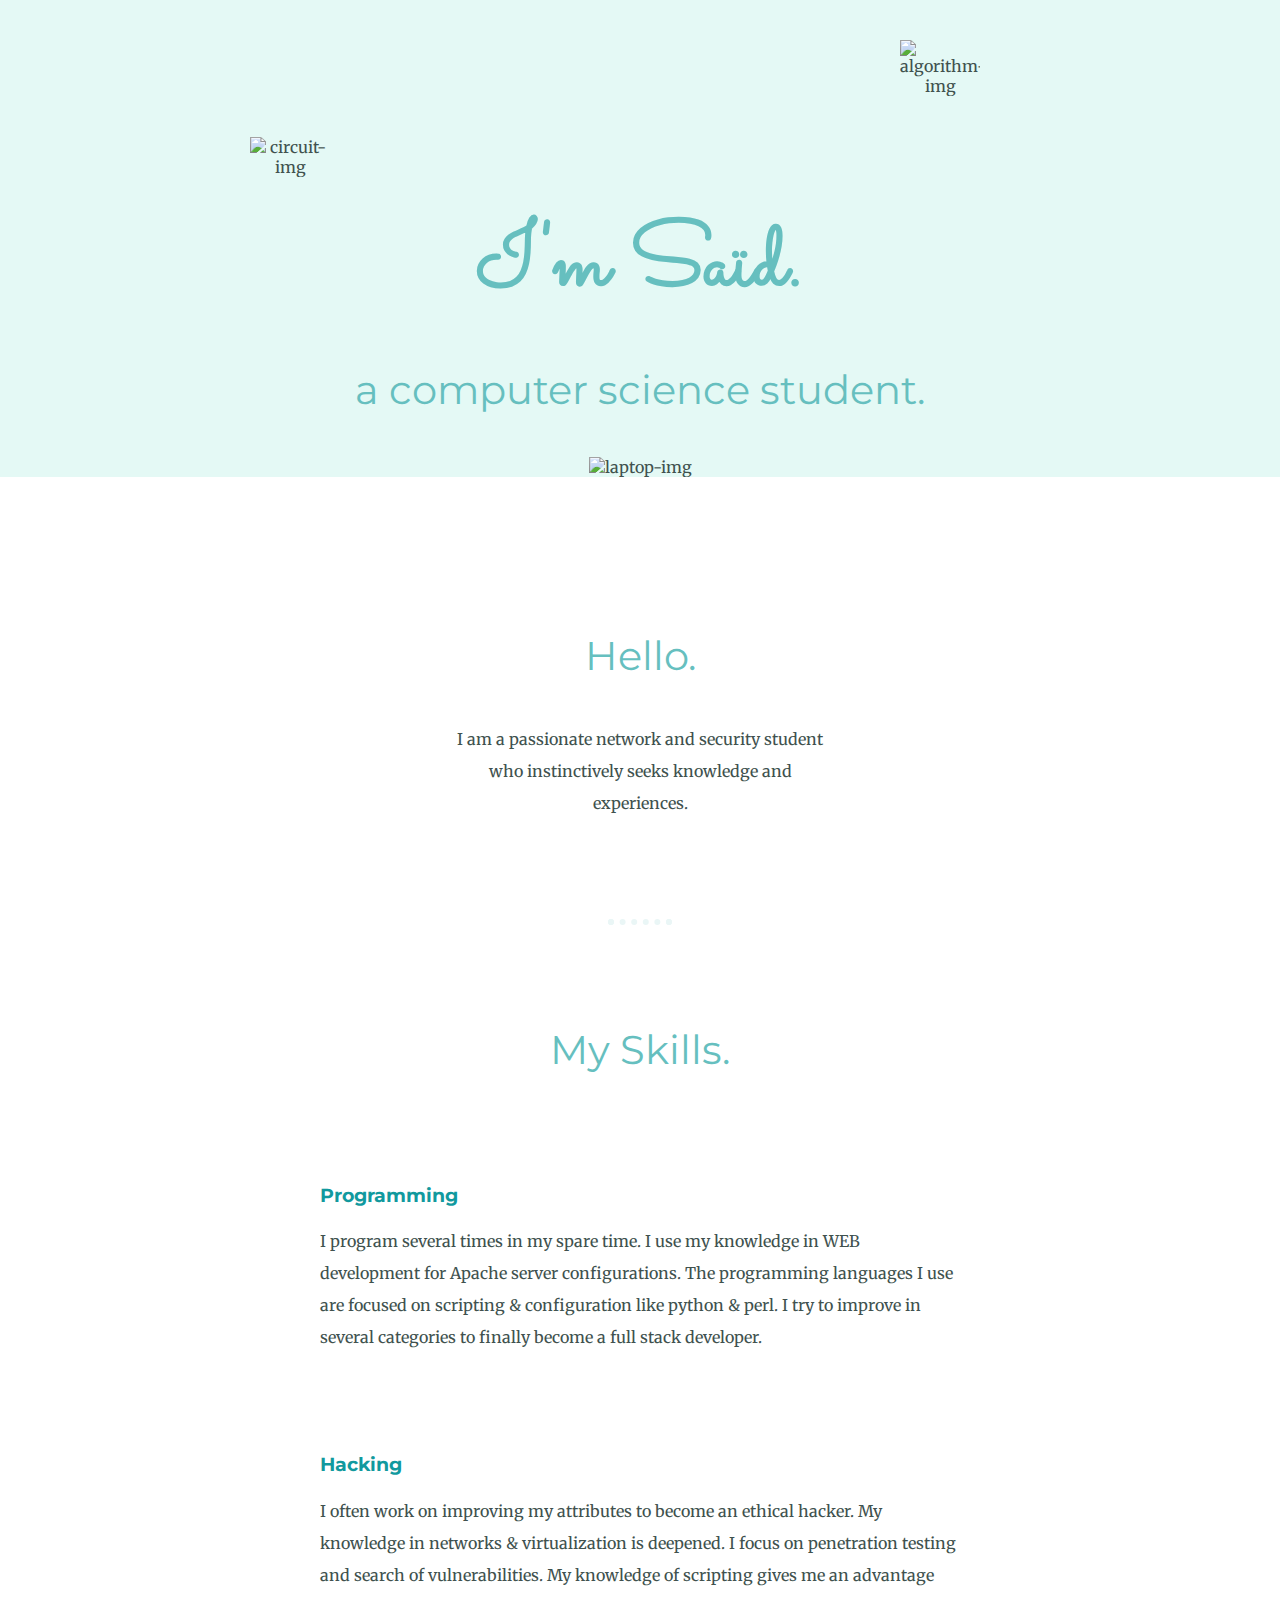
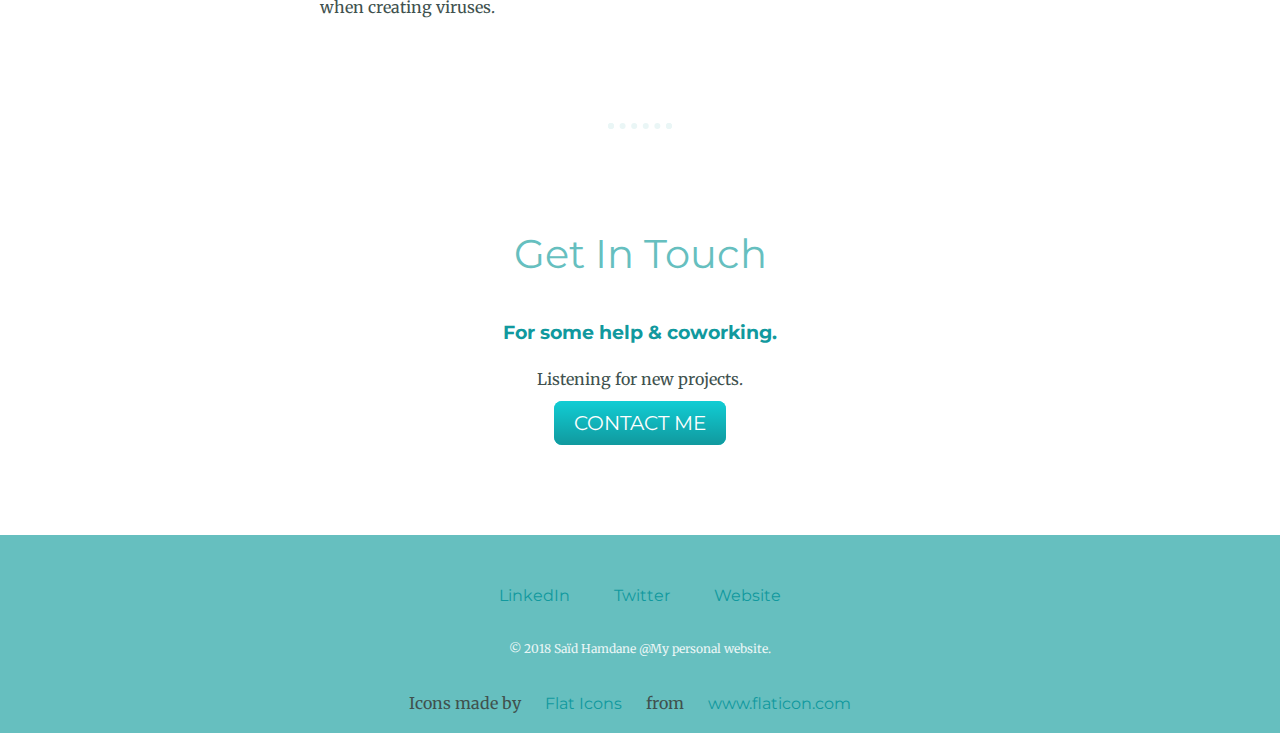
==== index.html @ 7d3be47a "Add files via upload" ====
<!DOCTYPE html>
<html lang="en" dir="ltr">

<head>
  <meta charset="utf-8">
  <title>Saïd Hamdane</title>
  <link rel="stylesheet" href="css/styles.css">
  <link rel="icon" href="images/man.png">
  <link href="https://fonts.googleapis.com/css?family=Merriweather|Montserrat|Sacramento&display=swap" rel="stylesheet">
</head>

<body>
  <div class="top-container">
    <img class="circuit" src="images/circuit.png" alt="circuit-img">
    <h1>I'm Saïd.</h1>
    <h2>a computer science student.</h2>
    <img class="algorithm" src="images/algorithm.png" alt="algorithm-img">
    <img src="images/laptop.png" alt="laptop-img">
  </div>
  <div class="middle-container">
    <div class="profile">
      <img class="man-img" src="images/man.png" alt="">
      <h2>Hello.</h2>
      <p class="intro">I am a passionate network and security student who instinctively seeks knowledge and experiences.</p>
    </div>
    <hr>
    <div class="skills">
      <h2>My Skills.</h2>
      <div class="skill-row">
        <img class="code-img" src="images/code.png" alt="">
        <h3>Programming</h3>
        <p>I program several times in my spare time. I use my knowledge in WEB development for Apache server configurations.
           The programming languages ​​I use are focused on scripting & configuration like python & perl. I try to improve in
           several categories to finally become a full stack developer.</p>
      </div>
      <div class="skill-row">
        <img class="safety-img" src="images/safety.png" alt="">
        <h3>Hacking</h3>
        <p>I often work on improving my attributes to become an ethical hacker. My knowledge in networks & virtualization is deepened.
           I focus on penetration testing and search of vulnerabilities. My knowledge of scripting gives me an advantage when creating
           viruses.</p>
      </div>
    </div>
    <hr>
    <div class="contact-me">
      <h2>Get In Touch</h2>
      <h3>For some help & coworking.</h3>
      <p>Listening for new projects.</p>
      <a class="btn" href="mailto:overclock9gh@gmail.com">CONTACT ME</a>
    </div>
  </div>


  <div class="bottom-container">
    <a class="footer-link" href="https://www.linkedin.com/">LinkedIn</a>
    <a class="footer-link" href="https://twitter.com/">Twitter</a>
    <a class="footer-link" href="https://www.appbrewery.co/">Website</a>
    <p class="copyright">© 2018 Saïd Hamdane @My personal website.</p>
    <div>Icons made by <a href="https://www.flaticon.com/authors/flat-icons" title="Flat Icons">Flat Icons</a> from <a href="https://www.flaticon.com/" title="Flaticon">www.flaticon.com</a></div>
  </div>

</body>

</html>
---- css/styles.css ----
body {
  color: #40514E;
  margin: 0;
  text-align: center;
  font-family: 'Merriweather', serif;
}

h1 {
  color: #66BFBF;
  font-size: 5.625rem;
  margin: 50px auto 0 auto;
  font-family: 'Sacramento', cursive;
}

h2 {
  color: #66BFBF;
  font-family: 'Montserrat', sans-serif;
  font-size: 2.5rem;
  font-weight: normal;
  padding-bottom: 10px;
}

h3 {
  color: #11999E;
  font-family: 'Montserrat', sans-serif;
}

p {
  line-height: 2;
}

hr {
  border: dotted #EAF6F6 6px;
  border-bottom: none;
  width: 4%;
  margin: 100px auto;
}

a {
  color: #11999E;
  font-family: 'Montserrat', sans-serif;
  margin: 10px 20px;
  text-decoration: none;
}

a:hover{
  color: #EAF6F6;
}

.top-container {
  background-color: #E4F9F5;
  position: relative;
  padding-top: 9.375rem;
}

.middle-container {
  margin: 100px 0;
}

.bottom-container {
  background-color: #66BFBF;
  padding: 50px 0 20px;
}

.skill-row {
  width: 50%;
  margin: 100px auto 100px auto;
  text-align: left;
}

.intro {
  width: 30%;
  margin: auto;
}

.contact-message {
  width: 40%;
  margin: 40px auto 60px;
}

.copyright {
  color: #EAF6F6;
  font-size: 0.75rem;
  padding: 20px 0;
}

.algorithm {
  width: 5rem;
  position: absolute;
  right: 300px;
  top: 40px;
}

.circuit {
  width: 5rem;
  position: absolute;
  left: 250px;
  bottom: 300px;
}

.man-img {
  width: 9%;
}

.code-img {
  width: 25%;
  float: left;
  margin-right: 30px;
}

.safety-img {
  width: 25%;
  float: right;
  margin-left: 30px;
}

.btn {
  background: #11cdd4;
  background-image: -webkit-linear-gradient(top, #11cdd4, #11999e);
  background-image: -moz-linear-gradient(top, #11cdd4, #11999e);
  background-image: -ms-linear-gradient(top, #11cdd4, #11999e);
  background-image: -o-linear-gradient(top, #11cdd4, #11999e);
  background-image: linear-gradient(to bottom, #11cdd4, #11999e);
  -webkit-border-radius: 8;
  -moz-border-radius: 8;
  border-radius: 8px;
  font-family: 'Montserrat', sans-serif;
  color: #ffffff;
  font-size: 20px;
  padding: 10px 20px 10px 20px;
  text-decoration: none;
}

.btn:hover {
  background: #30e3cb;
  background-image: -webkit-linear-gradient(top, #30e3cb, #2bc4ad);
  background-image: -moz-linear-gradient(top, #30e3cb, #2bc4ad);
  background-image: -ms-linear-gradient(top, #30e3cb, #2bc4ad);
  background-image: -o-linear-gradient(top, #30e3cb, #2bc4ad);
  background-image: linear-gradient(to bottom, #30e3cb, #2bc4ad);
  text-decoration: none;
}
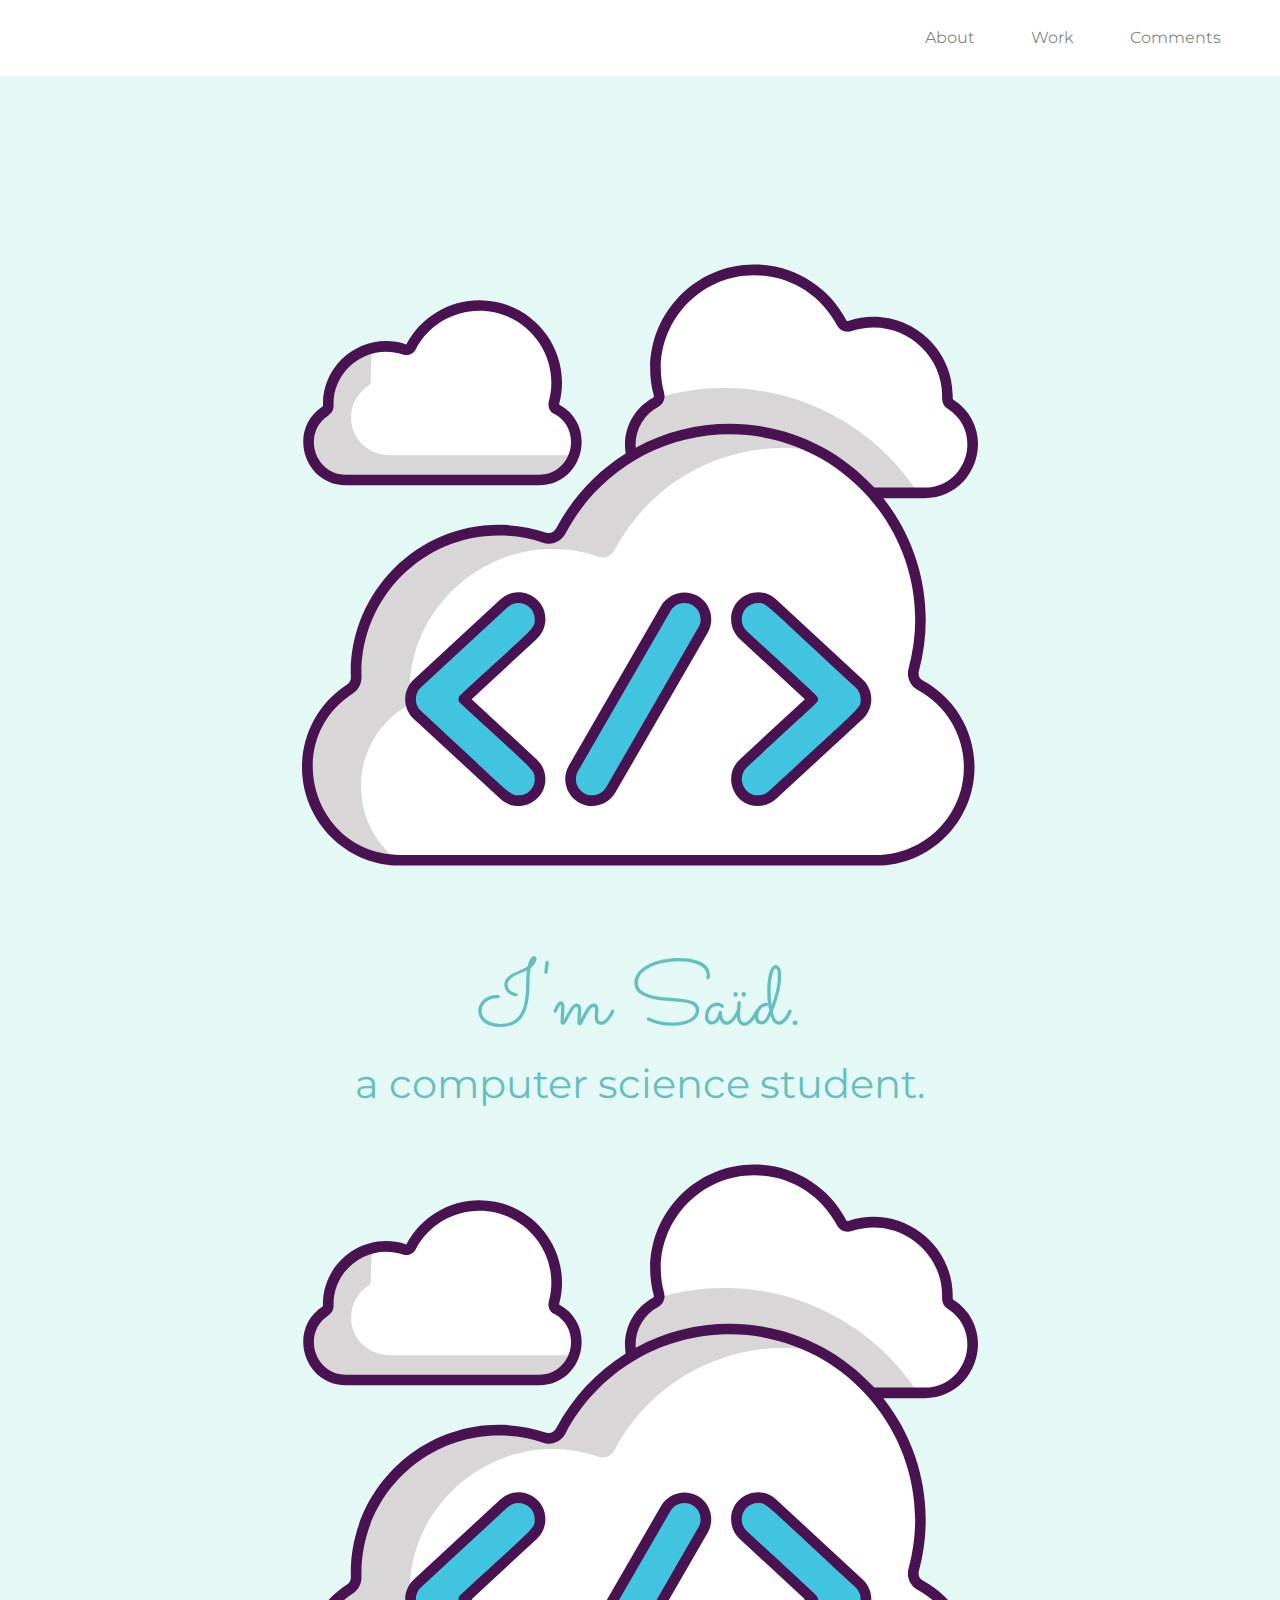
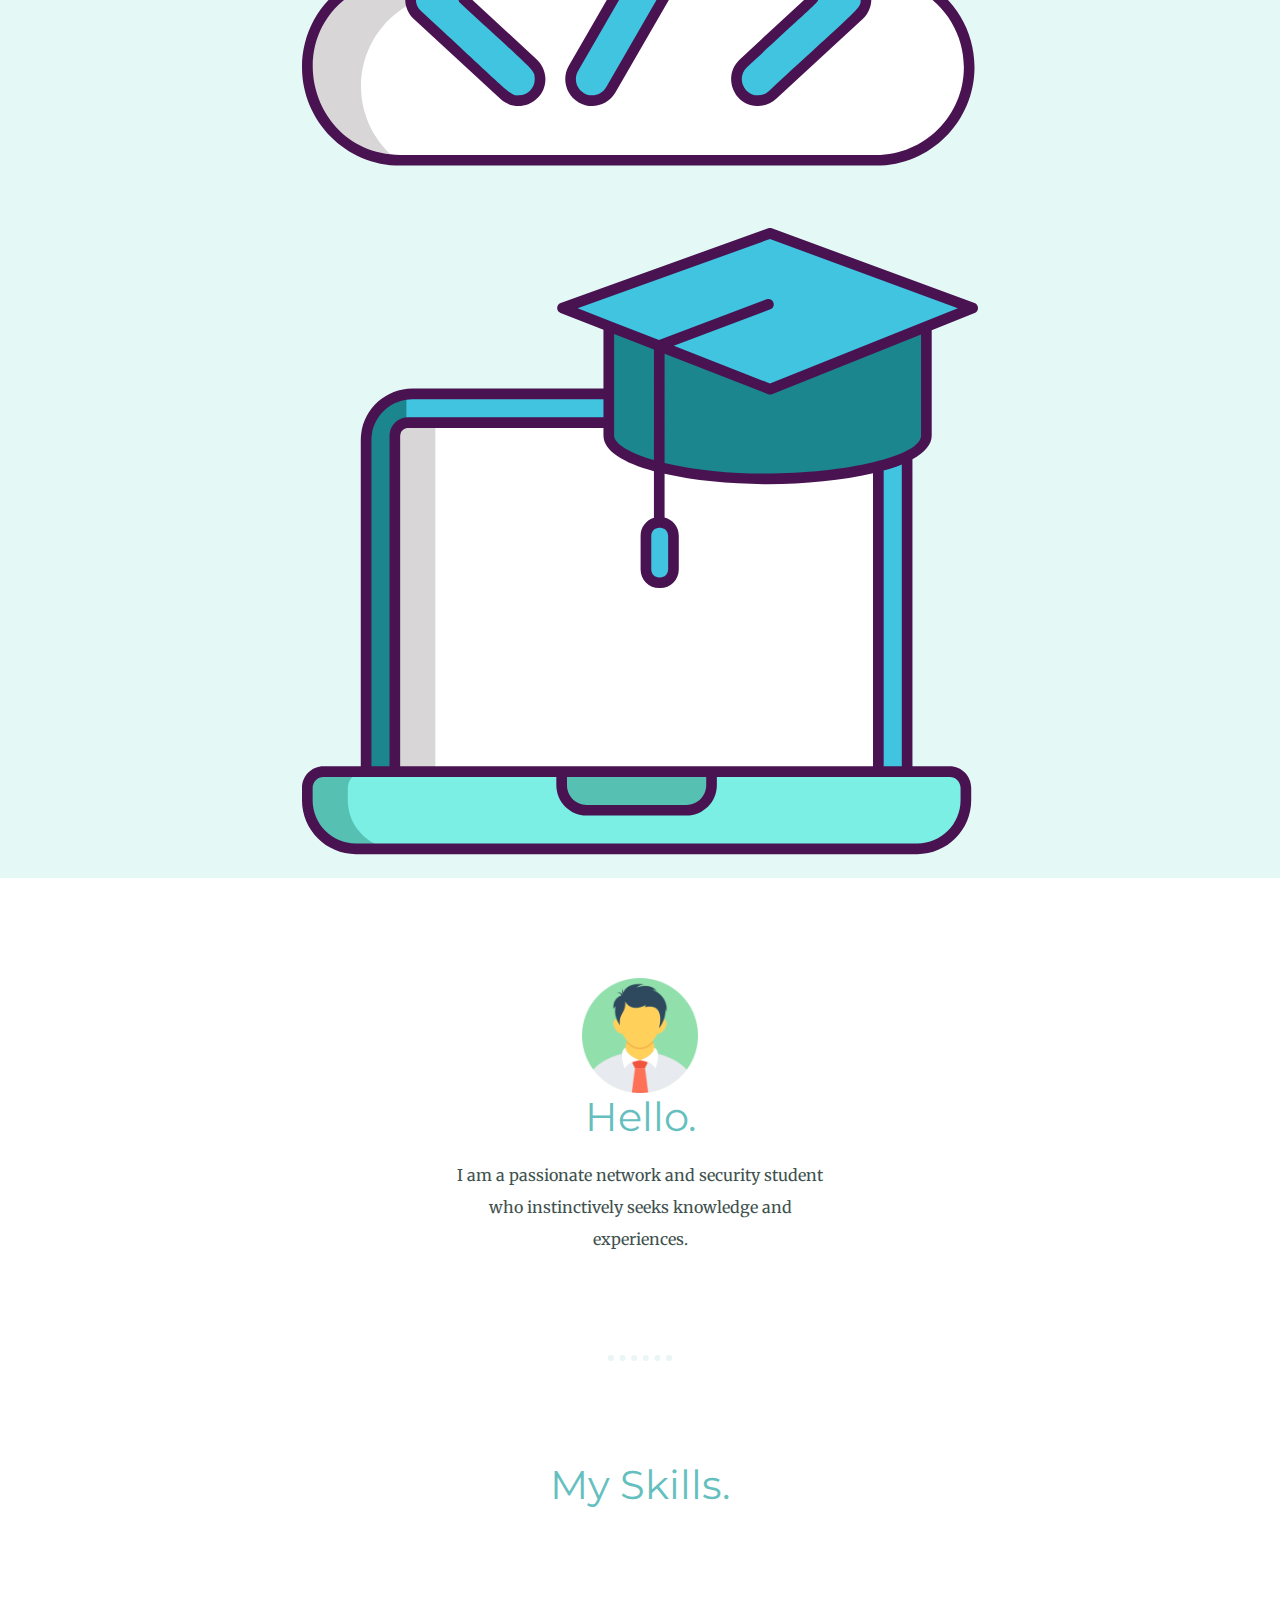
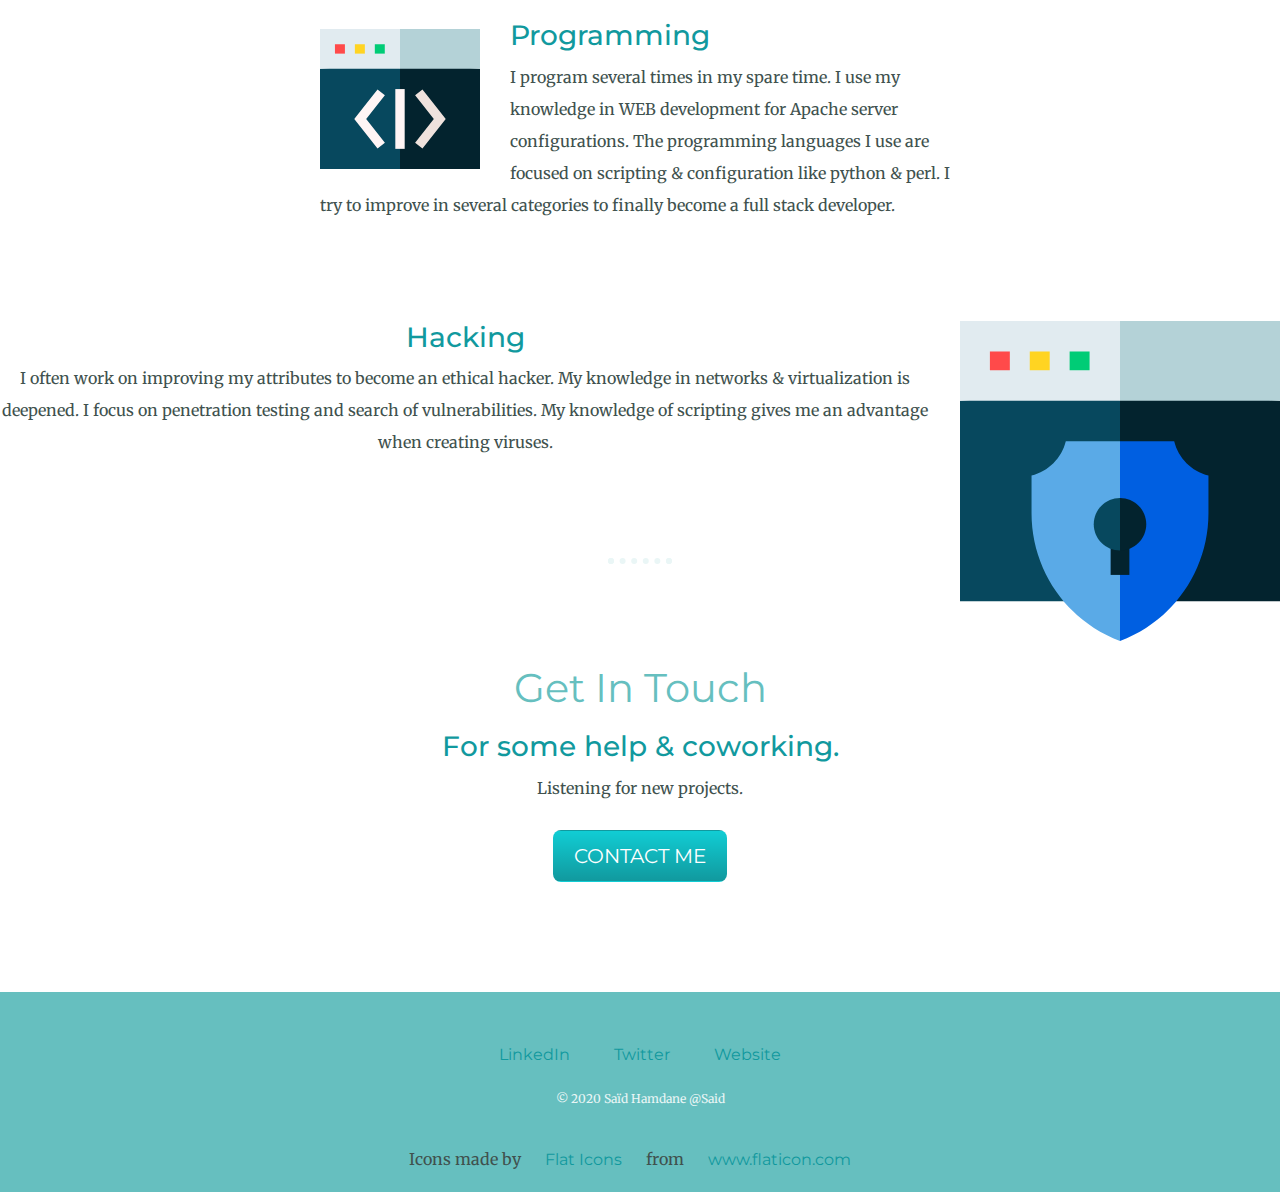
==== commit 55c7017d: "Add files via upload" ====
--- a/index.html
+++ b/index.html
@@ -4,60 +4,97 @@
 <head>
   <meta charset="utf-8">
   <title>Saïd Hamdane</title>
+
+  <!-- Google fonts -->
+  <link href="https://fonts.googleapis.com/css?family=Merriweather|Montserrat|Sacramento&display=swap" rel="stylesheet">
+
+  <!-- CSS Stylesheets -->
+  <link rel="stylesheet" href="https://stackpath.bootstrapcdn.com/bootstrap/4.3.1/css/bootstrap.min.css" integrity="sha384-ggOyR0iXCbMQv3Xipma34MD+dH/1fQ784/j6cY/iJTQUOhcWr7x9JvoRxT2MZw1T" crossorigin="anonymous">
   <link rel="stylesheet" href="css/styles.css">
-  <link rel="icon" href="images/man.png">
-  <link href="https://fonts.googleapis.com/css?family=Merriweather|Montserrat|Sacramento&display=swap" rel="stylesheet">
+  <link rel="icon" href="images/avatar.svg">
+
+  <!-- Bootstrap Scripts -->
+  <script src="https://code.jquery.com/jquery-3.3.1.slim.min.js" integrity="sha384-q8i/X+965DzO0rT7abK41JStQIAqVgRVzpbzo5smXKp4YfRvH+8abtTE1Pi6jizo" crossorigin="anonymous"></script>
+  <script src="https://cdnjs.cloudflare.com/ajax/libs/popper.js/1.14.7/umd/popper.min.js" integrity="sha384-UO2eT0CpHqdSJQ6hJty5KVphtPhzWj9WO1clHTMGa3JDZwrnQq4sF86dIHNDz0W1" crossorigin="anonymous"></script>
+  <script src="https://stackpath.bootstrapcdn.com/bootstrap/4.3.1/js/bootstrap.min.js" integrity="sha384-JjSmVgyd0p3pXB1rRibZUAYoIIy6OrQ6VrjIEaFf/nJGzIxFDsf4x0xIM+B07jRM" crossorigin="anonymous"></script>
 </head>
 
 <body>
-  <div class="top-container">
-    <img class="circuit" src="images/circuit.png" alt="circuit-img">
-    <h1>I'm Saïd.</h1>
-    <h2>a computer science student.</h2>
-    <img class="algorithm" src="images/algorithm.png" alt="algorithm-img">
-    <img src="images/laptop.png" alt="laptop-img">
-  </div>
-  <div class="middle-container">
-    <div class="profile">
-      <img class="man-img" src="images/man.png" alt="">
-      <h2>Hello.</h2>
-      <p class="intro">I am a passionate network and security student who instinctively seeks knowledge and experiences.</p>
-    </div>
-    <hr>
-    <div class="skills">
-      <h2>My Skills.</h2>
-      <div class="skill-row">
-        <img class="code-img" src="images/code.png" alt="">
-        <h3>Programming</h3>
-        <p>I program several times in my spare time. I use my knowledge in WEB development for Apache server configurations.
-           The programming languages ​​I use are focused on scripting & configuration like python & perl. I try to improve in
-           several categories to finally become a full stack developer.</p>
-      </div>
-      <div class="skill-row">
-        <img class="safety-img" src="images/safety.png" alt="">
-        <h3>Hacking</h3>
-        <p>I often work on improving my attributes to become an ethical hacker. My knowledge in networks & virtualization is deepened.
-           I focus on penetration testing and search of vulnerabilities. My knowledge of scripting gives me an advantage when creating
-           viruses.</p>
+  <section id="title">
+    <div class="container-fluid">
+
+      <!-- Nav Bar -->
+      <nav class="navbar navbar-expand-lg navbar-light">
+        <a class="navbar-brand" href="">
+          <img class="avatar" src="images/avatar.svg" alt="avatar-img">
+        </a>
+        <button class="navbar-toggler" type="button" data-toggle="collapse" data-target="#navbarSupportedContent" aria-controls="navbarSupportedContent" aria-expanded="false" aria-label="Toggle navigation">
+          <span class="navbar-toggler-icon"></span>
+        </button>
+        <div class="collapse navbar-collapse" id="navbarSupportedContent">
+          <ul class="navbar-nav ml-auto">
+            <li class="nav-item">
+              <a class="nav-link" href="">About</a>
+            </li>
+            <li class="nav-item">
+              <a class="nav-link" href="">Work</a>
+            </li>
+            <li class="nav-item">
+              <a class="nav-link" href="">Comments</a>
+            </li>
+          </ul>
+        </div>
+      </nav>
+    </section>
+      <div class="top-container">
+        <img class="top-cloud" src="images/cloud.svg" alt="cloud-img">
+        <h1>I'm Saïd.</h1>
+        <h2>a computer science student.</h2>
+        <img class="bottom-cloud" src="images/cloud.svg" alt="cloud-img">
+        <img class="laptop" src="images/laptop.svg" alt="laptop-img">
       </div>
     </div>
-    <hr>
-    <div class="contact-me">
-      <h2>Get In Touch</h2>
-      <h3>For some help & coworking.</h3>
-      <p>Listening for new projects.</p>
-      <a class="btn" href="mailto:overclock9gh@gmail.com">CONTACT ME</a>
+    <div class="middle-container">
+      <div class="profile">
+        <img class="man-img" src="images/man.svg" alt="">
+        <h2>Hello.</h2>
+        <p class="intro">I am a passionate network and security student who instinctively seeks knowledge and experiences.</p>
+      </div>
+      <hr>
+      <div class="skills">
+        <h2>My Skills.</h2>
+        <div class="skill-row">
+          <img class="code-img" src="images/code.svg" alt="">
+          <h3>Programming</h3>
+          <p>I program several times in my spare time. I use my knowledge in WEB development for Apache server configurations.
+            The programming languages ​​I use are focused on scripting & configuration like python & perl. I try to improve in
+            several categories to finally become a full stack developer.</p>
+        </div>
+        <div class="skill-row-2">
+          <img class="safety-img" src="images/safety.svg" alt="">
+          <h3>Hacking</h3>
+          <p>I often work on improving my attributes to become an ethical hacker. My knowledge in networks & virtualization is deepened.
+            I focus on penetration testing and search of vulnerabilities. My knowledge of scripting gives me an advantage when creating
+            viruses.</p>
+        </div>
+      </div>
+      <hr>
+      <div class="contact-me">
+        <h2>Get In Touch</h2>
+        <h3>For some help & coworking.</h3>
+        <p>Listening for new projects.</p>
+        <a class="btn" href="mailto:overclock9gh@gmail.com">CONTACT ME</a>
+      </div>
     </div>
-  </div>
 
 
-  <div class="bottom-container">
-    <a class="footer-link" href="https://www.linkedin.com/">LinkedIn</a>
-    <a class="footer-link" href="https://twitter.com/">Twitter</a>
-    <a class="footer-link" href="https://www.appbrewery.co/">Website</a>
-    <p class="copyright">© 2018 Saïd Hamdane @My personal website.</p>
-    <div>Icons made by <a href="https://www.flaticon.com/authors/flat-icons" title="Flat Icons">Flat Icons</a> from <a href="https://www.flaticon.com/" title="Flaticon">www.flaticon.com</a></div>
-  </div>
+    <div class="bottom-container">
+      <a class="footer-link" href="https://www.linkedin.com/">LinkedIn</a>
+      <a class="footer-link" href="https://twitter.com/">Twitter</a>
+      <a class="footer-link" href="https://www.appbrewery.co/">Website</a>
+      <p class="copyright">© 2020 Saïd Hamdane @Said</p>
+      <div>Icons made by <a href="https://www.flaticon.com/authors/flat-icons" title="Flat Icons">Flat Icons</a> from <a href="https://www.flaticon.com/" title="Flaticon">www.flaticon.com</a></div>
+    </div>
 
 </body>
 
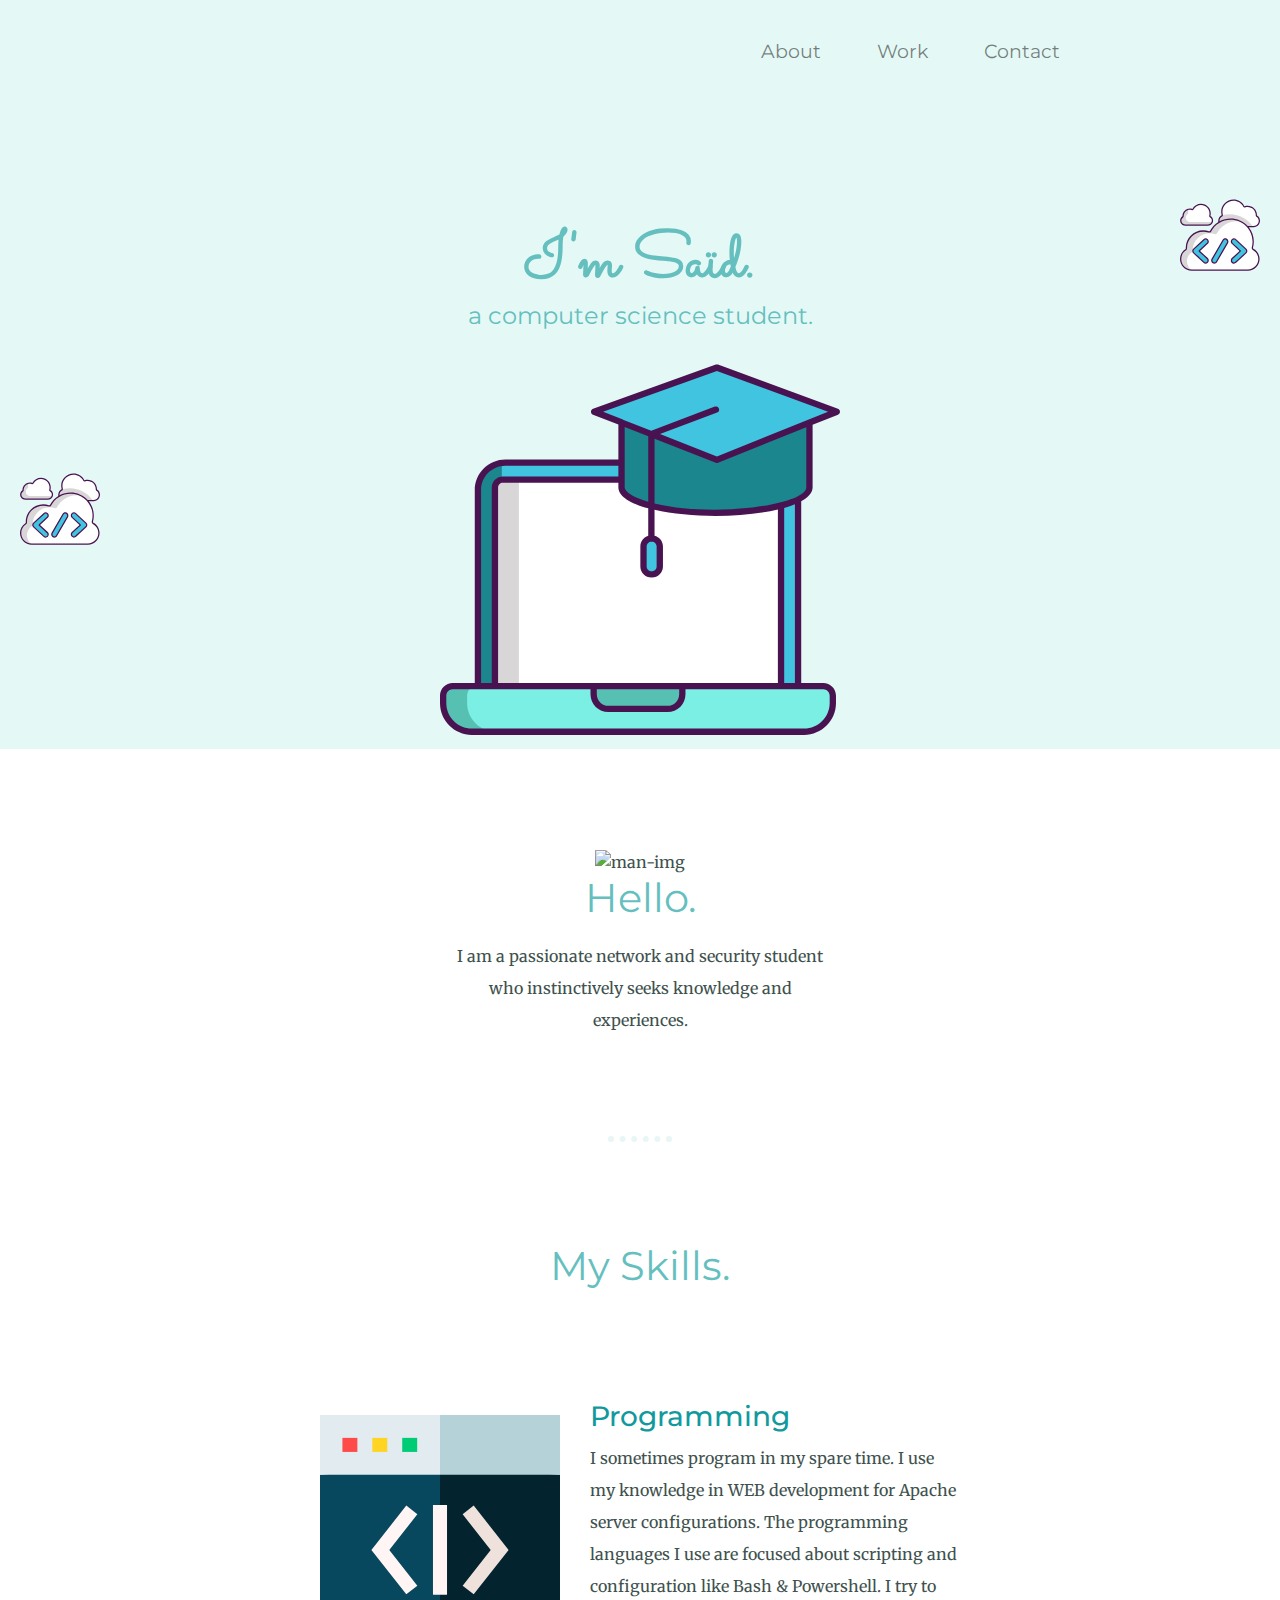
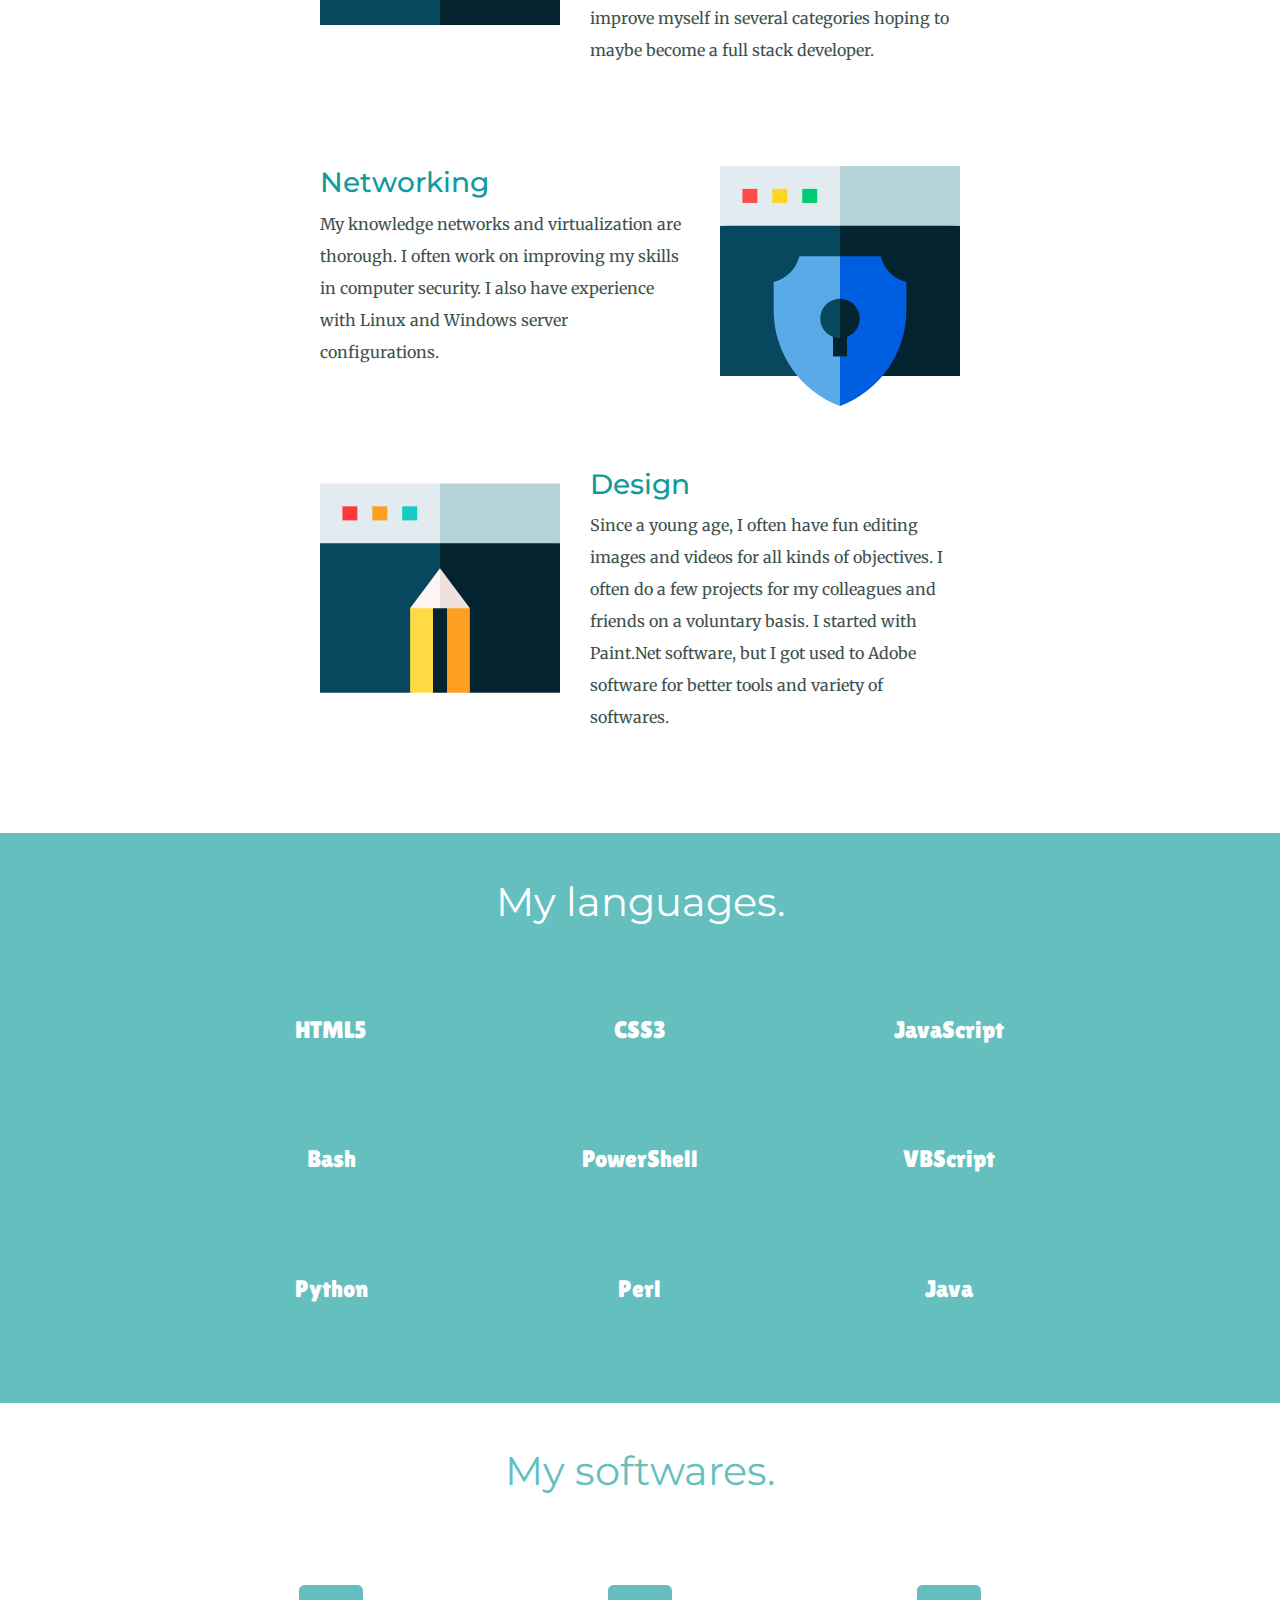
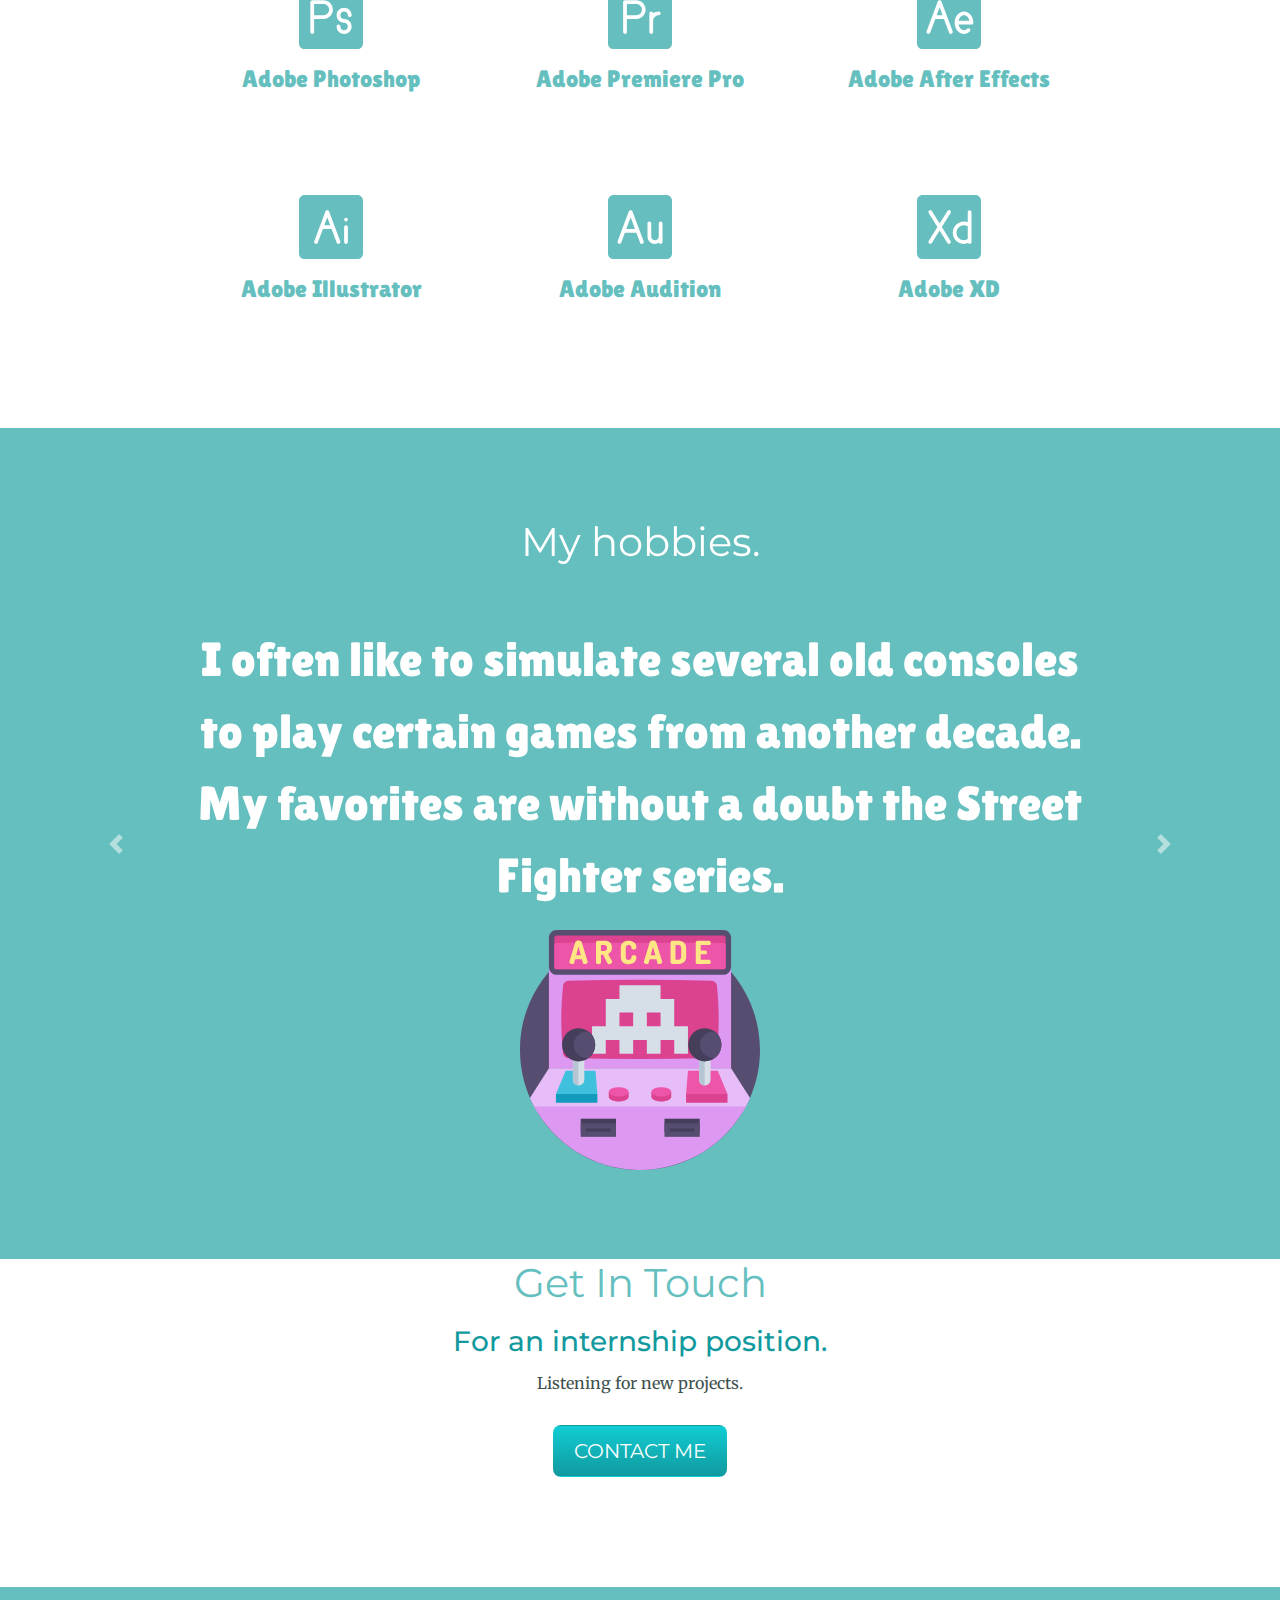
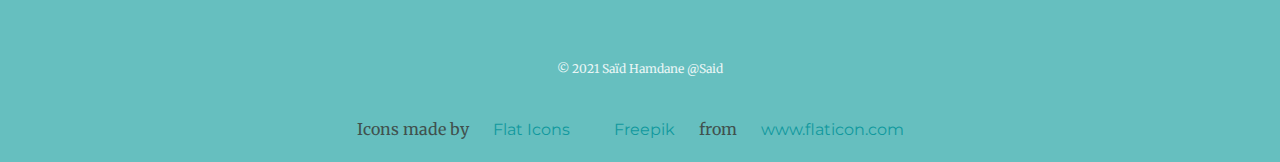
==== commit de39aaf2: "Add files via upload" ====
--- a/index.html
+++ b/index.html
@@ -2,99 +2,288 @@
 <html lang="en" dir="ltr">
 
 <head>
+
   <meta charset="utf-8">
   <title>Saïd Hamdane</title>
 
   <!-- Google fonts -->
-  <link href="https://fonts.googleapis.com/css?family=Merriweather|Montserrat|Sacramento&display=swap" rel="stylesheet">
+
+  <link href="https://fonts.googleapis.com/css?family=Merriweather|Montserrat|Lilita+One|Sacramento&display=swap" rel="stylesheet">
 
   <!-- CSS Stylesheets -->
+
   <link rel="stylesheet" href="https://stackpath.bootstrapcdn.com/bootstrap/4.3.1/css/bootstrap.min.css" integrity="sha384-ggOyR0iXCbMQv3Xipma34MD+dH/1fQ784/j6cY/iJTQUOhcWr7x9JvoRxT2MZw1T" crossorigin="anonymous">
   <link rel="stylesheet" href="css/styles.css">
-  <link rel="icon" href="images/avatar.svg">
+  <link rel="icon" href="images/said.ico">
+
+  <!-- Font Awesome -->
+
+  <script src="https://kit.fontawesome.com/0db2bfdfad.js" crossorigin="anonymous"></script>
 
   <!-- Bootstrap Scripts -->
+
   <script src="https://code.jquery.com/jquery-3.3.1.slim.min.js" integrity="sha384-q8i/X+965DzO0rT7abK41JStQIAqVgRVzpbzo5smXKp4YfRvH+8abtTE1Pi6jizo" crossorigin="anonymous"></script>
   <script src="https://cdnjs.cloudflare.com/ajax/libs/popper.js/1.14.7/umd/popper.min.js" integrity="sha384-UO2eT0CpHqdSJQ6hJty5KVphtPhzWj9WO1clHTMGa3JDZwrnQq4sF86dIHNDz0W1" crossorigin="anonymous"></script>
   <script src="https://stackpath.bootstrapcdn.com/bootstrap/4.3.1/js/bootstrap.min.js" integrity="sha384-JjSmVgyd0p3pXB1rRibZUAYoIIy6OrQ6VrjIEaFf/nJGzIxFDsf4x0xIM+B07jRM" crossorigin="anonymous"></script>
+
 </head>
 
 <body>
+
   <section id="title">
+
     <div class="container-fluid">
 
       <!-- Nav Bar -->
+
       <nav class="navbar navbar-expand-lg navbar-light">
-        <a class="navbar-brand" href="">
-          <img class="avatar" src="images/avatar.svg" alt="avatar-img">
+
+        <a class="navbar-brand" href="https://www.linkedin.com/in/saïd-hamdane-50145b204">
+          <i class="linkedin fab fa-linkedin fa-4x"></i>
         </a>
+
         <button class="navbar-toggler" type="button" data-toggle="collapse" data-target="#navbarSupportedContent" aria-controls="navbarSupportedContent" aria-expanded="false" aria-label="Toggle navigation">
           <span class="navbar-toggler-icon"></span>
         </button>
+
         <div class="collapse navbar-collapse" id="navbarSupportedContent">
           <ul class="navbar-nav ml-auto">
+
             <li class="nav-item">
               <a class="nav-link" href="">About</a>
             </li>
+
             <li class="nav-item">
               <a class="nav-link" href="">Work</a>
             </li>
+
             <li class="nav-item">
-              <a class="nav-link" href="">Comments</a>
+              <a class="nav-link" href="">Contact</a>
             </li>
+
           </ul>
         </div>
+
       </nav>
+
+    </div>
+
+  </section>
+
+  <!-- Top Container -->
+
+  <div class="top-container">
+    <img class="top-cloud" src="images/cloud.svg" alt="cloud-img">
+    <h1 class="name">I'm Saïd.</h1>
+    <h2 class="description">a computer science student.</h2>
+    <img class="bottom-cloud" src="images/cloud.svg" alt="cloud-img">
+    <img class="laptop" src="images/laptop.svg" alt="laptop-img">
+  </div>
+
+  <!-- Middle Container -->
+
+  <div class="middle-container">
+
+    <div class="profile">
+      <img class="said-img" src="images/said.png" alt="man-img">
+      <h2>Hello.</h2>
+      <p class="intro">I am a passionate network and security student who instinctively seeks knowledge and experiences.</p>
+    </div>
+
+    <hr>
+
+    <!-- Skills Section -->
+
+    <div class="skills">
+      <h2>My Skills.</h2>
+
+      <div class="skill-row">
+        <img class="code-img" src="images/code.svg" alt="code-img">
+        <h3>Programming</h3>
+        <p>I sometimes program in my spare time. I use my knowledge in WEB development for Apache server configurations. The programming 
+          languages I use are focused about scripting and configuration like Bash & Powershell. I try to improve myself in several categories 
+          hoping to maybe become a full stack developer.</p>
+      </div>
+
+      <div class="skill-row">
+        <img class="safety-img" src="images/safety.svg" alt="safety-img">
+        <h3>Networking</h3>
+        <p>My knowledge networks and virtualization are thorough.
+          I often work on improving my skills in computer security. I also have experience with Linux and Windows server configurations.</p>
+      </div>
+
+      <div class="skill-row">
+        <img class="system-img" src="images/system.svg" alt="system-img">
+        <h3>Design</h3>
+        <p>Since a young age, I often have fun editing images and videos for all kinds of objectives. I often do a few projects for my
+          colleagues and friends on a voluntary basis. I started with Paint.Net software, but I got used to Adobe software
+          for better tools and variety of softwares.</p>
+      </div>
+
+    </div>
+
+    <!-- Languages Section -->
+
+    <div class="language-container">
+
+      <h2 class="language-title-h2">My languages.</h2>
+
+      <section id="language-features">
+
+        <div class="row">
+
+          <div class="feature-box col-lg-4 col-md-6">
+            <i class="icon-website fab fa-html5 fa-4x"></i>
+            <h3 class="language-title-h3">HTML5</h3>
+          </div>
+
+          <div class="feature-box col-lg-4 col-md-6">
+            <i class="icon-website fab fa-css3-alt fa-4x"></i>
+            <h3 class="language-title-h3">CSS3</h3>
+          </div>
+
+          <div class="feature-box col-lg-4 col-md-6">
+            <i class="icon-website fab fa-js fa-4x"></i>
+            <h3 class="language-title-h3">JavaScript</h3>
+          </div>
+
+          <div class="feature-box col-lg-4 col-md-6">
+            <i class="icon-website fab fa-linux fa-4x"></i>
+            <h3 class="language-title-h3">Bash</h3>
+          </div>
+
+          <div class="feature-box col-lg-4 col-md-6">
+            <i class="icon-website fab fa-windows fa-4x"></i>
+            <h3 class="language-title-h3">PowerShell</h3>
+          </div>
+
+          <div class="feature-box col-lg-4 col-md-6">
+            <i class="icon-website fab fa-windows fa-4x"></i>
+            <h3 class="language-title-h3">VBScript</h3>
+          </div>
+
+          <div class="feature-box col-lg-4 col-md-6">
+            <i class="icon-website fab fa-python fa-4x"></i>
+            <h3 class="language-title-h3">Python</h3>
+          </div>
+
+          <div class="feature-box col-lg-4 col-md-6">
+            <i class="icon-website fas fa-code fa-4x"></i>
+            <h3 class="language-title-h3">Perl</h3>
+          </div>
+
+          <div class="feature-box col-lg-4 col-md-12">
+            <i class="icon-website fab fa-java fa-4x"></i>
+            <h3 class="language-title-h3">Java</h3>
+          </div>
+
+        </div>
+
+      </section>
+    
+    <!-- Softwares Section -->
+
+    </div>
+
+    <div class="software-container">
+
+      <h2>My softwares.</h2>
+
+      <section id="software-features">
+
+        <div class="row">
+
+          <div class="feature-box col-lg-4 col-md-6">
+            <img class="icon-download" src="images/photoshop.svg" alt="photoshop-img">
+            <h3 class="software-title-h3">Adobe Photoshop</h3>
+          </div>
+
+          <div class="feature-box col-lg-4 col-md-6">
+            <img class="icon-download" src="images/premiere_pro.svg" alt="premiere_pro-img">
+            <h3 class="software-title-h3">Adobe Premiere Pro</h3>
+          </div>
+
+          <div class="feature-box col-lg-4 col-md-6">
+            <img class="icon-download" src="images/after-effects.svg" alt="after-effects-img">
+            <h3 class="software-title-h3">Adobe After Effects</h3>
+          </div>
+
+          <div class="feature-box col-lg-4 col-md-6">
+            <img class="icon-download" src="images/illustrator.svg" alt="illustrator-img">
+            <h3 class="software-title-h3">Adobe Illustrator</h3>
+          </div>
+
+          <div class="feature-box col-lg-4 col-md-6">
+            <img class="icon-download" src="images/audition.svg" alt="audition-img">
+            <h3 class="software-title-h3">Adobe Audition</h3>
+          </div>
+
+          <div class="feature-box col-lg-4 col-md-6">
+            <img class="icon-download" src="images/xd.svg" alt="xd-img">
+            <h3 class="software-title-h3">Adobe XD</h3>
+          </div>
+
+        </div>
+
+      </section>
+
+    </div>
+
+    <!-- Hobbies -->
+
+    <section id="hobbies">
+
+      <div id="hobbies-carousel" class="carousel slide" data-ride="false">
+
+        <div class="carousel-inner">
+
+          <div class="carousel-item active container-fluid">
+            <h2 class="hobbies-title">My hobbies.</h2>
+            <h2 class="hobbies-paragraph">I often like to simulate several old consoles to play certain games from another decade. My favorites are without a doubt the Street Fighter series.</h2>
+            <img class="hobbies-image" src="images/gamer.svg" alt="gamer-img">
+          </div>
+
+          <div class="carousel-item container-fluid">
+            <h2 class="hobbies-title">My hobbies.</h2>
+            <h2 class="hobbies-paragraph">To keep in shape, I train as soon as I have free time with my Wing Chun master. I sometimes practice the handling of the stick and certain traditional swords.</h2>
+            <img class="hobbies-image" src="images/wing-chun.svg" alt="combat-img">
+          </div>
+
+          <div class="carousel-item container-fluid">
+            <h2 class="hobbies-title">My hobbies.</h2>
+            <h2 class="hobbies-paragraph">I enjoy playing chess in the library on weekends. But any other board game interests me as much. I often play online to improve against different strategies.</h2>
+            <img class="hobbies-image" src="images/chess.svg" alt="queen-img">
+          </div>
+
+        </div>
+
+        <a class="carousel-control-prev" href="#hobbies-carousel" role="button" data-slide="prev">
+          <span class="carousel-control-prev-icon"></span>
+        </a>
+
+        <a class="carousel-control-next" href="#hobbies-carousel" role="button" data-slide="next">
+          <span class="carousel-control-next-icon"></span>
+        </a>
+
+      </div>
+
     </section>
-      <div class="top-container">
-        <img class="top-cloud" src="images/cloud.svg" alt="cloud-img">
-        <h1>I'm Saïd.</h1>
-        <h2>a computer science student.</h2>
-        <img class="bottom-cloud" src="images/cloud.svg" alt="cloud-img">
-        <img class="laptop" src="images/laptop.svg" alt="laptop-img">
-      </div>
-    </div>
-    <div class="middle-container">
-      <div class="profile">
-        <img class="man-img" src="images/man.svg" alt="">
-        <h2>Hello.</h2>
-        <p class="intro">I am a passionate network and security student who instinctively seeks knowledge and experiences.</p>
-      </div>
-      <hr>
-      <div class="skills">
-        <h2>My Skills.</h2>
-        <div class="skill-row">
-          <img class="code-img" src="images/code.svg" alt="">
-          <h3>Programming</h3>
-          <p>I program several times in my spare time. I use my knowledge in WEB development for Apache server configurations.
-            The programming languages ​​I use are focused on scripting & configuration like python & perl. I try to improve in
-            several categories to finally become a full stack developer.</p>
-        </div>
-        <div class="skill-row-2">
-          <img class="safety-img" src="images/safety.svg" alt="">
-          <h3>Hacking</h3>
-          <p>I often work on improving my attributes to become an ethical hacker. My knowledge in networks & virtualization is deepened.
-            I focus on penetration testing and search of vulnerabilities. My knowledge of scripting gives me an advantage when creating
-            viruses.</p>
-        </div>
-      </div>
-      <hr>
-      <div class="contact-me">
-        <h2>Get In Touch</h2>
-        <h3>For some help & coworking.</h3>
-        <p>Listening for new projects.</p>
-        <a class="btn" href="mailto:overclock9gh@gmail.com">CONTACT ME</a>
-      </div>
-    </div>
-
-
-    <div class="bottom-container">
-      <a class="footer-link" href="https://www.linkedin.com/">LinkedIn</a>
-      <a class="footer-link" href="https://twitter.com/">Twitter</a>
-      <a class="footer-link" href="https://www.appbrewery.co/">Website</a>
-      <p class="copyright">© 2020 Saïd Hamdane @Said</p>
-      <div>Icons made by <a href="https://www.flaticon.com/authors/flat-icons" title="Flat Icons">Flat Icons</a> from <a href="https://www.flaticon.com/" title="Flaticon">www.flaticon.com</a></div>
-    </div>
+
+    <div class="contact-me">
+      <h2>Get In Touch</h2>
+      <h3>For an internship position.</h3>
+      <p>Listening for new projects.</p>
+      <a class="btn" href="mailto:overclock9gh@gmail.com"><i class="fas fa-envelope"></i> CONTACT ME</a>
+    </div>
+
+  </div>
+
+  <!-- Bottom Container -->
+
+  <div class="bottom-container">
+    <p class="copyright">© 2021 Saïd Hamdane @Said</p>
+    <div>Icons made by <a href="https://flat-icons.com/" title="Flat Icons">Flat Icons</a>  <a href="http://www.freepik.com" title="Freepik">Freepik</a> from <a href="https://www.flaticon.com/" title="Flaticon">www.flaticon.com</a></div>
+  </div>
 
 </body>
 
--- a/css/styles.css
+++ b/css/styles.css
@@ -10,6 +10,8 @@
   font-size: 5.625rem;
   margin: 50px auto 0 auto;
   font-family: 'Sacramento', cursive;
+  font-weight: bold;
+  ;
 }
 
 h2 {
@@ -43,23 +45,141 @@
   text-decoration: none;
 }
 
-a:hover{
+a:hover {
   color: #EAF6F6;
 }
+
+/* Nav Bar */
+
+#title {
+  background-color: #E4F9F5;
+}
+
+.avatar {
+  width: 5rem;
+}
+
+.navbar {
+  padding: 0 0 4.5rem;
+}
+
+.nav-link {
+  font-size: 1.2rem;
+}
+
+.container-fluid {
+  padding: 1.5% 15%;
+}
+
+/* Top Container */
 
 .top-container {
   background-color: #E4F9F5;
   position: relative;
-  padding-top: 9.375rem;
-}
+  padding-top: 0.01rem;
+}
+
+.top-cloud {
+  width: 5rem;
+  position: absolute;
+  right: 350px;
+  top: 40px;
+  transition: ease all 1s;
+}
+
+.bottom-cloud {
+  width: 5rem;
+  position: absolute;
+  left: 350px;
+  bottom: 300px;
+  transition: ease all 1s;
+}
+
+.laptop {
+  width: 32rem;
+  transition: ease all 1s;
+}
+
+.name {
+  font-size: 7rem;
+  transition: ease all 1s;
+}
+
+.description {
+  font-size: 1.5rem;
+  transition: ease all 1s;
+}
+
+@media (max-width: 1450px) {
+
+  .name {
+    font-size: 4rem;
+    transition: ease all 1s;
+  }
+
+  .top-cloud {
+    right: 20px;
+    top: 20px;
+    transition: ease all 1s;
+  }
+
+  .bottom-cloud {
+    left: 20px;
+    bottom: 200px;
+    transition: ease all 1s;
+  }
+
+  .laptop {
+    width: 25rem;
+    transition: ease all 1s;
+  }
+
+}
+
+@media (max-width: 700px) {
+
+  .name {
+    font-size: 4rem;
+    transition: ease all 1s;
+  }
+
+  .top-cloud {
+    width: 3.5rem;
+    right: -20px;
+    top: 20px;
+    transition: ease all 1s;
+  }
+
+  .bottom-cloud {
+    width: 3.5rem;
+    left: -20px;
+    bottom: 200px;
+    transition: ease all 1s;
+  }
+
+  .laptop {
+    width: 15rem;
+    transition: ease all 1s;
+  }
+
+}
+
+/* Middle Container */
 
 .middle-container {
   margin: 100px 0;
 }
 
-.bottom-container {
-  background-color: #66BFBF;
-  padding: 50px 0 20px;
+.intro {
+  width: 30%;
+  margin: auto;
+}
+
+/* Skills Section */
+
+.skills {
+  position: relative;
+  padding-bottom: 0.001rem;
 }
 
 .skill-row {
@@ -68,50 +188,121 @@
   text-align: left;
 }
 
-.intro {
-  width: 30%;
-  margin: auto;
+.man-img {
+  width: 12rem;
+}
+
+.code-img {
+  width: 15rem;
+  float: left;
+  margin-right: 30px;
+}
+
+.safety-img {
+  width: 15rem;
+  float: right;
+  margin-left: 30px;
+}
+
+.system-img {
+  width: 15rem;
+  float: left;
+  margin-right: 30px;
+}
+
+/* Features Section */
+
+.language-container {
+  background-color: #66BFBF;
+  padding: 3.5% 0 3.5% 0;
+}
+
+.software-container {
+  padding: 3.5% 0 3.5% 0;
+}
+
+.feature-box {
+  text-align: center;
+  padding: 5%;
+}
+
+.language-title-h2 {
+  color: #fff;
+}
+
+.language-title-h3 {
+  font-family: 'Lilita One';
+  font-size: 1.5rem;
+  color: #fff;
+}
+
+#language-features {
+  padding: 2% 15% 0;
+}
+
+.software-title-h3 {
+  font-family: 'Lilita One';
+  font-size: 1.5rem;
+  color: #66BFBF;
+}
+
+#software-features {
+  padding: 2% 15%;
+}
+
+.icon-website {
+  color: #fff;
+  margin-bottom: 1rem;
+}
+
+.icon-download {
+  filter: invert(92%) sepia(11%) saturate(1781%) hue-rotate(134deg) brightness(78%) contrast(88%);
+  margin-bottom: 1rem;
+  width: 4rem;
+}
+
+.icon-website:hover {
+  color: #30e3cb;
+}
+
+.icon-download:hover {
+  filter: invert(99%) sepia(78%) saturate(1471%) hue-rotate(91deg) brightness(93%) contrast(90%);
+}
+
+/* Hobbies Section */
+
+#hobbies {
+  text-align: center;
+  background: #66BFBF;
+  color: #fff;
+}
+
+.hobbies-title {
+  color: #fff;
+  font-family: 'Montserrat', sans-serif;
+  font-size: 2.5rem;
+  font-weight: normal;
+  padding-bottom: 50px;
+}
+
+.hobbies-paragraph {
+  color: #fff;
+  font-family: 'Lilita One';
+  font-size: 3rem;
+  line-height: 1.5;
+}
+
+.hobbies-image {
+  width: 15rem;
+}
+
+.carousel-item {
+  padding: 7% 15%;
 }
 
 .contact-message {
   width: 40%;
   margin: 40px auto 60px;
-}
-
-.copyright {
-  color: #EAF6F6;
-  font-size: 0.75rem;
-  padding: 20px 0;
-}
-
-.algorithm {
-  width: 5rem;
-  position: absolute;
-  right: 300px;
-  top: 40px;
-}
-
-.circuit {
-  width: 5rem;
-  position: absolute;
-  left: 250px;
-  bottom: 300px;
-}
-
-.man-img {
-  width: 9%;
-}
-
-.code-img {
-  width: 25%;
-  float: left;
-  margin-right: 30px;
-}
-
-.safety-img {
-  width: 25%;
-  float: right;
-  margin-left: 30px;
 }
 
 .btn {
@@ -120,7 +311,7 @@
   background-image: -moz-linear-gradient(top, #11cdd4, #11999e);
   background-image: -ms-linear-gradient(top, #11cdd4, #11999e);
   background-image: -o-linear-gradient(top, #11cdd4, #11999e);
-  background-image: linear-gradient(to bottom, #11cdd4, #11999e);
+  background-image: linear-gradient(top bottom, #11cdd4, #11999e);
   -webkit-border-radius: 8;
   -moz-border-radius: 8;
   border-radius: 8px;
@@ -137,6 +328,19 @@
   background-image: -moz-linear-gradient(top, #30e3cb, #2bc4ad);
   background-image: -ms-linear-gradient(top, #30e3cb, #2bc4ad);
   background-image: -o-linear-gradient(top, #30e3cb, #2bc4ad);
-  background-image: linear-gradient(to bottom, #30e3cb, #2bc4ad);
+  background-image: linear-gradient(top bottom, #30e3cb, #2bc4ad);
   text-decoration: none;
 }
+
+/* Bottom Container */
+
+.bottom-container {
+  background-color: #66BFBF;
+  padding: 50px 0 20px;
+}
+
+.copyright {
+  color: #EAF6F6;
+  font-size: 0.75rem;
+  padding: 20px 0;
+}
